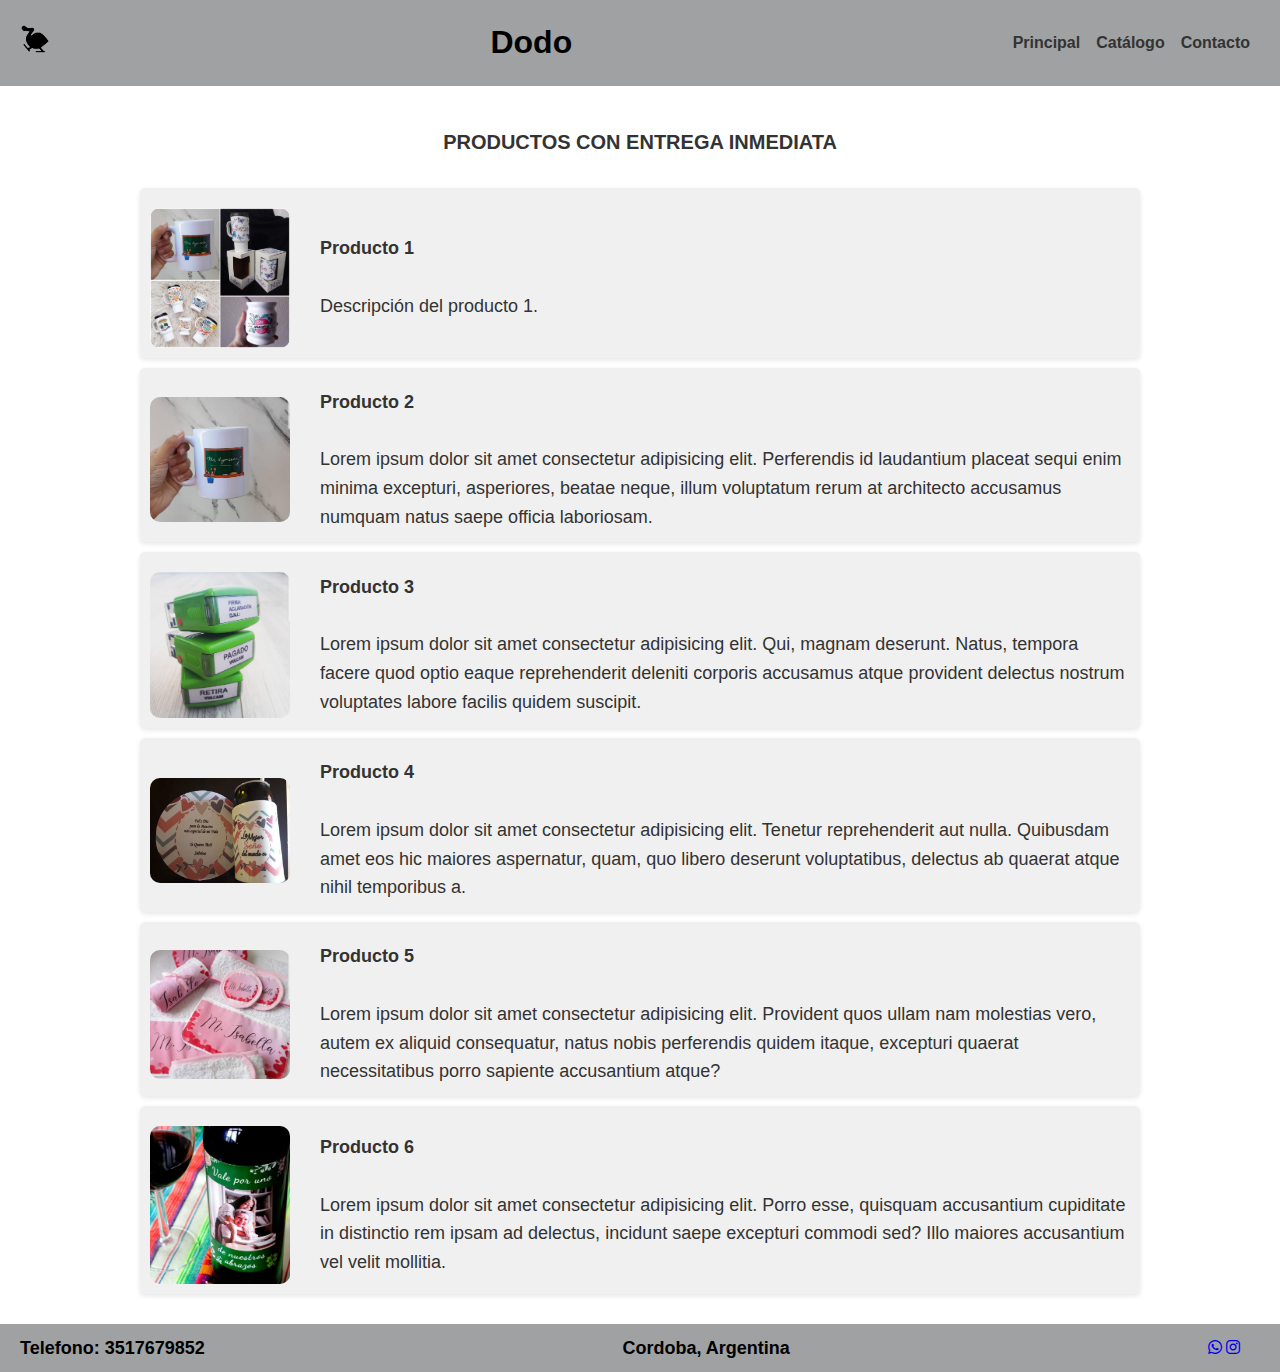
==== catalogo.html @ 6cbe2055 "reestructurado de carpetas y menu burger" ====
<!DOCTYPE html>
<html lang="es">
	<head>
		<meta charset="UTF-8" />
		<meta name="viewport" content="width=device-width, initial-scale=1.0" />
		<title>TP2 | IES</title>
		<link rel="stylesheet" href="./recursos/css/catalogo.css" />
		<!-- ruta del CSS index -->
		<link rel="stylesheet" href="./recursos/css/index.css" />
		<!-- ruta del Js -->
		<script src="./recursos/js/index.js" defer></script>
		<!-- Importa la biblioteca Font Awesome -->
		<link
			rel="stylesheet"
			href="https://cdnjs.cloudflare.com/ajax/libs/font-awesome/6.5.0/css/all.min.css"
		/>
	</head>
	<body>
		<header>
			<a href="./index.html">
				<img
					src="./form_catalogo/imagenes_catalogo/Logo.png"
					width="30"
					height="30"
					alt="Logo de Dodo"
				/>
			</a>

			<h1>Dodo</h1>
			<!-- Botón de menú hamburguesa -->
			<button id="menu-button" aria-label="Abrir menú" class="menu-button">
				<span class="menu-icon"></span>
				<span class="menu-icon"></span>
				<span class="menu-icon"></span>
			</button>

			<!-- Menú de navegación -->
			<nav id="nav-menu">
				<ul class="menu-list">
					<li class="menu"><a href="./index.html">Principal</a></li>
					<li class="menu">
						<a href="./catalogo.html">Catálogo</a>
					</li>
					<li class="menu">
						<a href="./contacto.html">Contacto</a>
					</li>
				</ul>
			</nav>
		</header>

		<main>
			<section>
				<h2>PRODUCTOS CON ENTREGA INMEDIATA</h2>

				<article>
					<img
						src="./form_catalogo/imagenes_catalogo/trabajo1.jpg"
						width="140"
						height="140"
						alt="Trabajo 1"
					/>
					<div class="productos">
						<p class="p_producto">Producto 1</p>
						<br />
						<p>Descripción del producto 1.</p>
					</div>
				</article>

				<article>
					<img
						src="./form_catalogo/imagenes_catalogo/trabajo2.jpg"
						width="140"
						height="140"
						alt="Trabajo 2"
					/>
					<div class="productos">
						<p class="p_producto">Producto 2</p>
						<br />
						<p>
							Lorem ipsum dolor sit amet consectetur adipisicing elit.
							Perferendis id laudantium placeat sequi enim minima excepturi,
							asperiores, beatae neque, illum voluptatum rerum at architecto
							accusamus numquam natus saepe officia laboriosam.
						</p>
					</div>
				</article>

				<article>
					<img
						src="./form_catalogo/imagenes_catalogo/trabajo3.jpg"
						width="140"
						height="140"
						alt="Trabajo 3"
					/>
					<div class="productos">
						<p class="p_producto">Producto 3</p>
						<br />
						<p>
							Lorem ipsum dolor sit amet consectetur adipisicing elit. Qui,
							magnam deserunt. Natus, tempora facere quod optio eaque
							reprehenderit deleniti corporis accusamus atque provident delectus
							nostrum voluptates labore facilis quidem suscipit.
						</p>
					</div>
				</article>

				<article>
					<img
						src="./form_catalogo/imagenes_catalogo/trabajo4.jpg"
						width="140"
						height="140"
						alt="Trabajo 4"
					/>
					<div class="productos">
						<p class="p_producto">Producto 4</p>
						<br />
						<p>
							Lorem ipsum dolor sit amet consectetur adipisicing elit. Tenetur
							reprehenderit aut nulla. Quibusdam amet eos hic maiores
							aspernatur, quam, quo libero deserunt voluptatibus, delectus ab
							quaerat atque nihil temporibus a.
						</p>
					</div>
				</article>

				<article>
					<img
						src="./form_catalogo/imagenes_catalogo/trabajo5.jpg"
						width="140"
						height="140"
						alt="Trabajo 5"
					/>
					<div class="productos">
						<p class="p_producto">Producto 5</p>
						<br />
						<p>
							Lorem ipsum dolor sit amet consectetur adipisicing elit. Provident
							quos ullam nam molestias vero, autem ex aliquid consequatur, natus
							nobis perferendis quidem itaque, excepturi quaerat necessitatibus
							porro sapiente accusantium atque?
						</p>
					</div>
				</article>

				<article>
					<img
						src="./form_catalogo/imagenes_catalogo/trabajo6.jpg"
						width="140"
						height="140"
						alt="Trabajo 6"
					/>
					<div class="productos">
						<p class="p_producto">Producto 6</p>
						<br />
						<p>
							Lorem ipsum dolor sit amet consectetur adipisicing elit. Porro
							esse, quisquam accusantium cupiditate in distinctio rem ipsam ad
							delectus, incidunt saepe excepturi commodi sed? Illo maiores
							accusantium vel velit mollitia.
						</p>
					</div>
				</article>
			</section>
		</main>
		<footer>
			<div class="foo_telefono">
				<p>Telefono: 3517679852</p>
			</div>

			<div class="foo_ubicacion">
				<p>Cordoba, Argentina</p>
			</div>
			<div class="img_footer">
				<a
					href="https://web.whatsapp.com/"
					target="_blank"
					rel="noopener noreferrer"
					style="text-decoration: none"
				>
					<i class="fa-brands fa-whatsapp"></i>
				</a>
				<a
					href="https://www.instagram.com/"
					target="_blank"
					rel="noopener noreferrer"
					style="text-decoration: none"
				>
					<i class="fa-brands fa-instagram"></i>
				</a>
			</div>
		</footer>
	</body>
</html>
---- recursos/css/catalogo.css ----
/* Reset básico para eliminar márgenes y paddings por defecto */
* {
	margin: 0;
	padding: 0;
	box-sizing: border-box; /* Asegura que el padding y el borde se incluyan en el ancho y alto total */
}

/* Estilos generales del cuerpo */
body {
	font-family: Arial, sans-serif; /* Define la fuente */
	/* background-color: #babcbe; /* Color de fondo claro */
	color: #333; /* Color de texto oscuro */
	line-height: 1.6; /* Mejora la legibilidad del texto */
	background-color: white;
}

/* Estilo del encabezado */
header {
	position: sticky;
	top: 0; /* Se fija en la parte superior de la ventana */
	background: #9fa1a3;
	color: black; /* Texto en blanco */
	padding: 10px 20px; /* Espaciado interno */
	display: flex; /* Usar flexbox para alinear elementos */
	align-items: center; /* Centrar verticalmente */
	justify-content: space-between; /* Espacio entre los elementos */
}

/* Espaciado entre el logo y el texto */
header img {
	margin-right: 10px;
}

button {
	background: transparent; /* Fondo transparente */
	border: none; /* Sin borde */
	cursor: pointer; /* Cambia el cursor al pasar por encima */
}
/**************************************************************************************************************


/* Estilo del contenedor principal */
main {
	padding: 20px; /* Espaciado interno */
}

/* Estilo de la sección de productos */
section {
	margin-top: 20px; /* Margen superior */
}

/* Estilo de los subtítulos */
h2 {
	font-size: 20px; /* Tamaño de fuente para subtítulos */
	margin-bottom: 30px; /* Margen inferior */
	text-align: center; /* Centrar el texto horizontalmente */
}

.p_producto {
	font-weight: bold;
}

/* Estilo de los artículos de productos */
article {
	display: flex; /* Usar flexbox para alinear imagen y texto */
	align-items: center; /* Alinear la imagen y el texto al principio */
	background-color: #f0f0f0; /* Fondo */
	border-radius: 5px; /* Bordes redondeados */
	box-shadow: 0 2px 5px rgba(0, 0, 0, 0.1); /* Sombra suave */
	padding: 10px; /* Espaciado interno */
	margin: 10px auto; /* Margen superior e inferior, centrar horizontalmente */
	max-width: 1000px; /* Ajustar el ancho máximo del contenedor */
}

.productos {
	margin-top: 10px;
	font-size: 18px;
}

/* Estilo de las imágenes de productos */
article img {
	border-radius: 10px; /* Bordes redondeados para las imágenes */
	margin-right: 30px; /* Espaciado a la derecha de la imagen */
	margin-top: 10px; /* Espaciado en la parte superior */
	max-width: 180px; /* Ajustar el ancho máximo de las imágenes */
	height: auto; /* Mantener la proporción de la imagen */
}

/*******************************************************************************************************
/* Estilo del pie de página */
footer {
	display: flex; /* Usar flexbox para el layout */
	align-items: center; /* Centrar verticalmente los elementos */
	background: #9fa1a3; /* Fondo */
	color: black; /* Color negro para el texto en el footer */
	padding: 10px 20px; /* Espaciado interno */
}

/* Estilo de las imágenes de redes sociales en el pie de página */
footer img {
	margin-left: 5px; /* Espaciado alrededor de las imágenes */
}

/* Estilo para centrar el texto en el pie de página */
.foo_ubicacion {
	text-align: center; /* Centrar el texto */
	flex: 1; /* Permitir que ocupe el espacio disponible */
	margin: 0; /* Eliminar márgenes para evitar desalineaciones */
	font-size: 18px; /* Ajusta el tamaño de la fuente según lo necesites */
	font-weight: bold; /* Hace el texto en negrita */
}

.foo_telefono {
	font-size: 18px; /* Ajusta el tamaño de la fuente según lo necesites */
	font-weight: bold; /* Hace el texto en negrita */
}

/* Espacio para las imágenes en el pie de página */
.img_footer {
	margin-right: 20px;
	background: #9fa1a3; /* Fondo */
}
---- recursos/css/index.css ----
/* Reset básico para eliminar márgenes y paddings por defecto */
* {
	margin: 0;
	padding: 0;
	box-sizing: border-box; /* Asegura que el padding y el borde se incluyan en el ancho y alto total */
}

/* Estilos generales del cuerpo */
body {
	font-family: Arial, sans-serif; /* Define la fuente */
	/* background-color: #babcbe; /* Color de fondo claro */
	color: #333; /* Color de texto oscuro */
	line-height: 1.6; /* Mejora la legibilidad del texto */
	background-color: white;
}

/* Estilo del encabezado */
header {
	position: sticky;
	top: 0; /* Se fija en la parte superior de la ventana */
	background: #9fa1a3;
	color: black; /* Texto en blanco */
	padding: 10px 20px; /* Espaciado interno */
	display: flex; /* Usar flexbox para alinear elementos */
	align-items: center; /* Centrar verticalmente */
	justify-content: space-between; /* Espacio entre los elementos */
}

/* Espaciado entre el logo y el texto */
header img {
	margin-right: 10px;
}

button {
	background: transparent; /* Fondo transparente */
	border: none; /* Sin borde */
	cursor: pointer; /* Cambia el cursor al pasar por encima */
}

.menu-button {
	background: transparent; /* Fondo transparente */
	border: none; /* Sin borde */
	cursor: pointer; /* Cambia el cursor al pasar por encima */
}

/* MENU*/

.menu {
	text-align: right;
}

/* Ocultar el menú por defecto en dispositivos móviles */
#nav-menu {
	display: none;
}

/* Estilos del botón hamburguesa */
.menu-button {
	background: transparent;
	border: none;
	cursor: pointer;
	display: flex;
	flex-direction: column;
	gap: 4px;
	position: relative;
	width: 30px;
	height: 30px;
}

/* Líneas del icono hamburguesa */
.menu-icon {
	width: 25px;
	height: 3px;
	background-color: #333;
	border-radius: 3px;
	transition: all 0.3s ease; /* Transición para suavizar la animación */
}

/* Transformaciones para convertir el menú en una "X" */
.menu-button.active .menu-icon:nth-child(1) {
	transform: rotate(45deg) translate(5px, 5px);
}

.menu-button.active .menu-icon:nth-child(2) {
	opacity: 0; /* Ocultar la línea del medio */
}

.menu-button.active .menu-icon:nth-child(3) {
	transform: rotate(-45deg) translate(5px, -5px);
}

/* Estilos para mostrar el menú en pantallas grandes */
@media (min-width: 768px) {
	#nav-menu {
		display: flex;
	}
	.menu-button {
		display: none;
	}

	.menu-list {
		display: flex;
		gap: 1rem;
	}
}

/* Mostrar el menú cuando esté activo */
#nav-menu.show {
	display: block;
	position: absolute;
	top: 60px;
	right: 0;
	background-color: #fff;
	width: 200px;
	box-shadow: 0 4px 6px rgba(0, 0, 0, 0.1);
	border-radius: 8px;
}

#nav-menu ul {
	list-style: none;
	padding: 10px;
}

#nav-menu li {
	margin: 10px 0;
}

#nav-menu a {
	color: #333;
	text-decoration: none;
	font-weight: bold;
}

/***********************************************************************************************************/
.img_principal {
	width: 100%; /* Hace que la imagen ocupe todo el ancho del contenedor */
	max-height: 500px; /* Ajusta la altura máxima que deseas */
	height: auto; /* Mantiene la relación de aspecto de la imagen */
	display: block; /* Evita espacios en blanco debajo de la imagen */
	object-fit: cover; /* Asegura que la imagen cubra el área sin distorsionarse */
}

.h2 {
	text-align: center;
	margin-top: 30px;
	font-size: 26px; /* Ajusta el tamaño de la fuente según lo necesites */
	font-weight: bold; /* Hace el texto en negrita */
}
.sobre_nosotros {
	background-color: #f0f0f0;
	text-align: center;
	border-radius: 30px; /* Ajusta el valor según lo que necesites */
	padding: 10px; /* Opcional: agrega un poco de espacio interno */
	margin: 0 50px; /* Márgenes de xx px en los lados  */
	max-width: 1800px; /* Establece un ancho máximo para el elemento */
}

.sobre_nosotros p {
	font-size: 22px;
}

.trabajos {
	background-color: #f0f0f0;
	border-radius: 30px; /* Ajusta el valor según lo que necesites */
	padding: 10px; /* Opcional: agrega un poco de espacio interno */
	margin: 10px 50px; /* Márgenes de xx px en los lados  */
	max-width: 1800px; /* Establece un ancho máximo para el elemento */
	text-align: center; /* Centra el contenido */
}

.trabajos img {
	margin-left: 30px; /* Ajusta el valor según lo que necesites para la separación */
	margin-right: 30px;
	margin-top: 20px;
	display: inline-block;
}

.mapa {
	width: 100%; /* Asegura que el div ocupe todo el ancho */
	overflow: hidden; /* Evita el desbordamiento si es necesario */
}

.mapa iframe {
	width: 100%; /* El iframe ocupa todo el ancho del contenedor */
	height: 475px; /* Ajusta la altura según lo que necesites */
	border: 0; /* Sin borde */
}

.open {
	background-color: #f0f0f0;
	border-radius: 20px;
	padding: 16px;
	margin: 0 auto;
	max-width: 100%;
	width: 90%;
	box-shadow: 0 4px 20px rgba(0, 0, 0, 0.1);
	overflow-y: auto;
	max-height: 90vh;
	position: fixed;
	top: 10%;
	left: 50%;
	transform: translateX(-50%);
	z-index: 1000;
}

/***********************************************************************************************************

/* Estilo del pie de página */
footer {
	display: flex; /* Usar flexbox para el layout */
	align-items: center; /* Centrar verticalmente los elementos */
	background: #9fa1a3; /* Fondo */
	color: black; /* Color negro para el texto en el footer */
	padding: 10px 20px; /* Espaciado interno */
}

/* Estilo de las imágenes de redes sociales en el pie de página */
footer img {
	margin-left: 5px; /* Espaciado alrededor de las imágenes */
}

/* Estilo para centrar el texto en el pie de página */
.foo_ubicacion {
	text-align: center; /* Centrar el texto */
	flex: 1; /* Permitir que ocupe el espacio disponible */
	margin: 0; /* Eliminar márgenes para evitar desalineaciones */
	font-size: 18px; /* Ajusta el tamaño de la fuente según lo necesites */
	font-weight: bold; /* Hace el texto en negrita */
}

.foo_telefono {
	font-size: 18px; /* Ajusta el tamaño de la fuente según lo necesites */
	font-weight: bold; /* Hace el texto en negrita */
}

/* Espacio para las imágenes en el pie de página */
.img_footer {
	margin-right: 20px;
	background: #9fa1a3; /* Fondo */
}
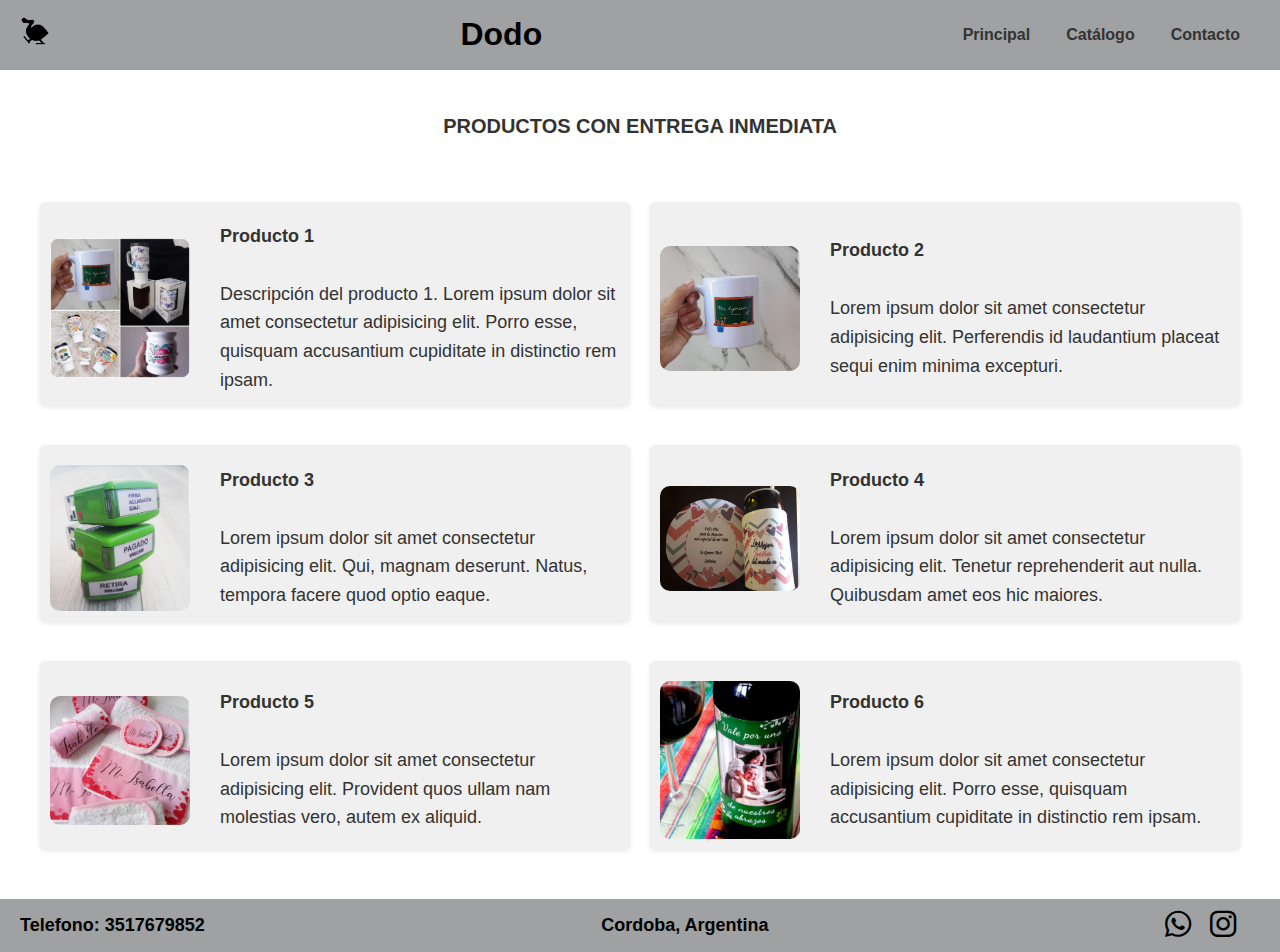
==== commit 968ecf1e: "reorganizacion en css y mapeo de catalogo" ====
--- a/catalogo.html
+++ b/catalogo.html
@@ -4,11 +4,13 @@
 		<meta charset="UTF-8" />
 		<meta name="viewport" content="width=device-width, initial-scale=1.0" />
 		<title>TP2 | IES</title>
+		<!-- ruta del CSS -->
+		<link rel="stylesheet" href="./recursos/css/base.css" />
 		<link rel="stylesheet" href="./recursos/css/catalogo.css" />
 		<!-- ruta del CSS index -->
 		<link rel="stylesheet" href="./recursos/css/index.css" />
-		<!-- ruta del Js -->
-		<script src="./recursos/js/index.js" defer></script>
+		<!-- ruta del Js catalogo -->
+		<script src="./recursos/js/catalogo.js" defer></script>
 		<!-- Importa la biblioteca Font Awesome -->
 		<link
 			rel="stylesheet"
@@ -19,7 +21,7 @@
 		<header>
 			<a href="./index.html">
 				<img
-					src="./form_catalogo/imagenes_catalogo/Logo.png"
+					src="./recursos/imagenes/Logo.png"
 					width="30"
 					height="30"
 					alt="Logo de Dodo"
@@ -51,115 +53,7 @@
 		<main>
 			<section>
 				<h2>PRODUCTOS CON ENTREGA INMEDIATA</h2>
-
-				<article>
-					<img
-						src="./form_catalogo/imagenes_catalogo/trabajo1.jpg"
-						width="140"
-						height="140"
-						alt="Trabajo 1"
-					/>
-					<div class="productos">
-						<p class="p_producto">Producto 1</p>
-						<br />
-						<p>Descripción del producto 1.</p>
-					</div>
-				</article>
-
-				<article>
-					<img
-						src="./form_catalogo/imagenes_catalogo/trabajo2.jpg"
-						width="140"
-						height="140"
-						alt="Trabajo 2"
-					/>
-					<div class="productos">
-						<p class="p_producto">Producto 2</p>
-						<br />
-						<p>
-							Lorem ipsum dolor sit amet consectetur adipisicing elit.
-							Perferendis id laudantium placeat sequi enim minima excepturi,
-							asperiores, beatae neque, illum voluptatum rerum at architecto
-							accusamus numquam natus saepe officia laboriosam.
-						</p>
-					</div>
-				</article>
-
-				<article>
-					<img
-						src="./form_catalogo/imagenes_catalogo/trabajo3.jpg"
-						width="140"
-						height="140"
-						alt="Trabajo 3"
-					/>
-					<div class="productos">
-						<p class="p_producto">Producto 3</p>
-						<br />
-						<p>
-							Lorem ipsum dolor sit amet consectetur adipisicing elit. Qui,
-							magnam deserunt. Natus, tempora facere quod optio eaque
-							reprehenderit deleniti corporis accusamus atque provident delectus
-							nostrum voluptates labore facilis quidem suscipit.
-						</p>
-					</div>
-				</article>
-
-				<article>
-					<img
-						src="./form_catalogo/imagenes_catalogo/trabajo4.jpg"
-						width="140"
-						height="140"
-						alt="Trabajo 4"
-					/>
-					<div class="productos">
-						<p class="p_producto">Producto 4</p>
-						<br />
-						<p>
-							Lorem ipsum dolor sit amet consectetur adipisicing elit. Tenetur
-							reprehenderit aut nulla. Quibusdam amet eos hic maiores
-							aspernatur, quam, quo libero deserunt voluptatibus, delectus ab
-							quaerat atque nihil temporibus a.
-						</p>
-					</div>
-				</article>
-
-				<article>
-					<img
-						src="./form_catalogo/imagenes_catalogo/trabajo5.jpg"
-						width="140"
-						height="140"
-						alt="Trabajo 5"
-					/>
-					<div class="productos">
-						<p class="p_producto">Producto 5</p>
-						<br />
-						<p>
-							Lorem ipsum dolor sit amet consectetur adipisicing elit. Provident
-							quos ullam nam molestias vero, autem ex aliquid consequatur, natus
-							nobis perferendis quidem itaque, excepturi quaerat necessitatibus
-							porro sapiente accusantium atque?
-						</p>
-					</div>
-				</article>
-
-				<article>
-					<img
-						src="./form_catalogo/imagenes_catalogo/trabajo6.jpg"
-						width="140"
-						height="140"
-						alt="Trabajo 6"
-					/>
-					<div class="productos">
-						<p class="p_producto">Producto 6</p>
-						<br />
-						<p>
-							Lorem ipsum dolor sit amet consectetur adipisicing elit. Porro
-							esse, quisquam accusantium cupiditate in distinctio rem ipsam ad
-							delectus, incidunt saepe excepturi commodi sed? Illo maiores
-							accusantium vel velit mollitia.
-						</p>
-					</div>
-				</article>
+				<div id="productos-container"></div>
 			</section>
 		</main>
 		<footer>
@@ -177,7 +71,7 @@
 					rel="noopener noreferrer"
 					style="text-decoration: none"
 				>
-					<i class="fa-brands fa-whatsapp"></i>
+					<i class="fa-brands fa-whatsapp icon"></i>
 				</a>
 				<a
 					href="https://www.instagram.com/"
@@ -185,7 +79,7 @@
 					rel="noopener noreferrer"
 					style="text-decoration: none"
 				>
-					<i class="fa-brands fa-instagram"></i>
+					<i class="fa-brands fa-instagram icon"></i>
 				</a>
 			</div>
 		</footer>
--- a/recursos/css/base.css
+++ b/recursos/css/base.css
@@ -0,0 +1,198 @@
+* {
+	box-sizing: border-box;
+	/* Por defecto, los navegadores usan box-sizing: content-box, lo que significa que el ancho y alto de un elemento no incluyen el padding y el borde. 
+  Esto puede complicar el diseño porque el tamaño real del elemento termina siendo mayor al especificado. */
+	margin: 0;
+	/* Muchos elementos HTML (como body, h1, p, etc.) tienen márgenes predeterminados. Esto puede afectar el diseño si no los eliminas al inicio. */
+}
+
+/* Estilos generales del cuerpo */
+body {
+	font-family: Arial, sans-serif; /* Define la fuente */
+	/* background-color: #babcbe; /* Color de fondo claro */
+	color: #333; /* Color de texto oscuro */
+	line-height: 1.6; /* Mejora la legibilidad del texto */
+	background-color: white;
+}
+
+/* HEADER------------------------------------------------------------------ */
+
+/* Estilo del encabezado */
+header {
+	position: sticky;
+	top: 0; /* Se fija en la parte superior de la ventana */
+	background: #9fa1a3;
+	color: black; /* Texto en blanco */
+	padding: 10px 20px; /* Espaciado interno */
+	display: flex; /* Usar flexbox para alinear elementos */
+	align-items: center; /* Centrar verticalmente */
+	justify-content: space-between; /* Espacio entre los elementos */
+	height: 70px; /* Altura del encabezado */
+}
+
+/* Espaciado entre el logo y el texto */
+header img {
+	margin-right: 10px;
+}
+
+.menu-button {
+	background: transparent; /* Fondo transparente */
+	border: none; /* Sin borde */
+	cursor: pointer; /* Cambia el cursor al pasar por encima */
+}
+
+/* MENU*/
+
+.menu {
+	text-align: left;
+	padding-bottom: 10px;
+	border-bottom: 0.5px solid #333;
+}
+
+.menu:hover {
+	font-size: 20px;
+	font-weight: bold;
+}
+
+/* Ocultar el menú por defecto en dispositivos móviles */
+#nav-menu {
+	display: none;
+}
+
+/* Estilos del botón hamburguesa */
+.menu-button {
+	background: transparent;
+	border: none;
+	cursor: pointer;
+	display: flex;
+	flex-direction: column;
+	gap: 4px;
+	position: relative;
+	width: 30px;
+	height: 30px;
+}
+
+/* Líneas del icono hamburguesa */
+.menu-icon {
+	width: 25px;
+	height: 3px;
+	background-color: #333;
+	border-radius: 3px;
+	transition: all 0.3s ease; /* Transición para suavizar la animación */
+}
+
+/* Transformaciones para convertir el menú en una "X" */
+.menu-button.active .menu-icon:nth-child(1) {
+	transform: rotate(45deg) translate(5px, 5px);
+}
+
+.menu-button.active .menu-icon:nth-child(2) {
+	opacity: 0; /* Ocultar la línea del medio */
+}
+
+.menu-button.active .menu-icon:nth-child(3) {
+	transform: rotate(-45deg) translate(5px, -5px);
+}
+
+/* Estilos para mostrar el menú en pantallas grandes */
+@media (min-width: 768px) {
+	#nav-menu {
+		display: flex;
+	}
+	.menu-button {
+		display: none;
+	}
+
+	.menu-list {
+		display: flex;
+		gap: 1rem;
+	}
+	.menu {
+		border-bottom: none;
+		padding-bottom: 0;
+	}
+	.menu:hover {
+		border-bottom: 2px solid #333;
+		font-size: 16px;
+	}
+}
+
+/* Mostrar el menú cuando esté activo */
+#nav-menu.show {
+	display: block;
+	position: absolute;
+	top: 60px;
+	right: 0;
+	background-color: #fff;
+	width: 200px;
+	box-shadow: 0 4px 6px rgba(0, 0, 0, 0.1);
+	border-radius: 8px;
+}
+
+#nav-menu ul {
+	list-style: none;
+	padding: 10px;
+}
+
+#nav-menu li {
+	margin: 10px;
+}
+
+#nav-menu a {
+	color: #333;
+	text-decoration: none;
+	font-weight: bold;
+}
+
+/* FOOTER------------------------------------------------------------------  */
+
+/* Estilo del pie de página */
+footer {
+	display: flex; /* Usar flexbox para el layout */
+	align-items: center; /* Centrar verticalmente los elementos */
+	background: #9fa1a3; /* Fondo */
+	color: black; /* Color negro para el texto en el footer */
+	padding: 10px 20px; /* Espaciado interno */
+}
+
+/* Estilo de las imágenes de redes sociales en el pie de página */
+footer img {
+	margin-left: 5px; /* Espaciado alrededor de las imágenes */
+}
+
+/* Estilo para centrar el texto en el pie de página */
+.foo_ubicacion {
+	text-align: center; /* Centrar el texto */
+	flex: 1; /* Permitir que ocupe el espacio disponible */
+	margin: 0; /* Eliminar márgenes para evitar desalineaciones */
+	font-size: 18px; /* Ajusta el tamaño de la fuente según lo necesites */
+	font-weight: bold; /* Hace el texto en negrita */
+}
+
+.foo_telefono {
+	font-size: 18px; /* Ajusta el tamaño de la fuente según lo necesites */
+	font-weight: bold; /* Hace el texto en negrita */
+}
+
+/* Espacio para las imágenes en el pie de página */
+.img_footer {
+	margin-right: 20px;
+	background: #9fa1a3; /* Fondo */
+}
+
+/* Estilo para los iconos */
+.icon {
+	font-size: 30px; /* Tamaño de 30px */
+	color: #000; /* Color negro */
+	font-weight: bold; /* Grosor bold */
+	width: 30px; /* Ancho */
+	height: 30px; /* Alto */
+}
+
+/* Estilo para centrar los íconos y añadir espaciado */
+.img_footer {
+	display: flex;
+	gap: 15px; /* Espaciado entre íconos */
+	justify-content: center;
+	align-items: center;
+}
--- a/recursos/css/catalogo.css
+++ b/recursos/css/catalogo.css
@@ -1,44 +1,3 @@
-/* Reset básico para eliminar márgenes y paddings por defecto */
-* {
-	margin: 0;
-	padding: 0;
-	box-sizing: border-box; /* Asegura que el padding y el borde se incluyan en el ancho y alto total */
-}
-
-/* Estilos generales del cuerpo */
-body {
-	font-family: Arial, sans-serif; /* Define la fuente */
-	/* background-color: #babcbe; /* Color de fondo claro */
-	color: #333; /* Color de texto oscuro */
-	line-height: 1.6; /* Mejora la legibilidad del texto */
-	background-color: white;
-}
-
-/* Estilo del encabezado */
-header {
-	position: sticky;
-	top: 0; /* Se fija en la parte superior de la ventana */
-	background: #9fa1a3;
-	color: black; /* Texto en blanco */
-	padding: 10px 20px; /* Espaciado interno */
-	display: flex; /* Usar flexbox para alinear elementos */
-	align-items: center; /* Centrar verticalmente */
-	justify-content: space-between; /* Espacio entre los elementos */
-}
-
-/* Espaciado entre el logo y el texto */
-header img {
-	margin-right: 10px;
-}
-
-button {
-	background: transparent; /* Fondo transparente */
-	border: none; /* Sin borde */
-	cursor: pointer; /* Cambia el cursor al pasar por encima */
-}
-/**************************************************************************************************************
-
-
 /* Estilo del contenedor principal */
 main {
 	padding: 20px; /* Espaciado interno */
@@ -60,16 +19,62 @@
 	font-weight: bold;
 }
 
-/* Estilo de los artículos de productos */
+/* Estilo base (para pantallas grandes) */
 article {
-	display: flex; /* Usar flexbox para alinear imagen y texto */
-	align-items: center; /* Alinear la imagen y el texto al principio */
-	background-color: #f0f0f0; /* Fondo */
-	border-radius: 5px; /* Bordes redondeados */
-	box-shadow: 0 2px 5px rgba(0, 0, 0, 0.1); /* Sombra suave */
-	padding: 10px; /* Espaciado interno */
-	margin: 10px auto; /* Margen superior e inferior, centrar horizontalmente */
-	max-width: 1000px; /* Ajustar el ancho máximo del contenedor */
+	display: flex;
+	align-items: center;
+	background-color: #f0f0f0;
+	border-radius: 5px;
+	box-shadow: 0 2px 5px rgba(0, 0, 0, 0.1);
+	padding: 10px;
+	margin: 10px auto;
+	max-width: 1000px;
+	width: 100%;
+}
+
+/* Estilo para pantallas pequeñas (móviles) */
+@media (max-width: 600px) {
+	article {
+		flex-direction: column; /* Cambiar a columna para apilar la imagen y el texto */
+		padding: 15px; /* Aumentar padding para mejor espaciado */
+		margin: 15px 10px; /* Ajustar margen */
+	}
+
+	article img {
+		width: 100%; /* Imagen ocupa todo el ancho disponible */
+		height: auto; /* Mantener la proporción */
+		border-radius: 5px; /* Bordes redondeados */
+		margin-bottom: 10px; /* Espacio entre la imagen y el texto */
+	}
+
+	.productos {
+		text-align: center; /* Centrar texto para mejor visualización */
+	}
+}
+
+#productos-container {
+	display: grid;
+	grid-template-columns: repeat(auto-fit, minmax(500px, 1fr));
+	gap: 20px;
+	padding: 20px;
+}
+
+@media (max-width: 600px) {
+	#productos-container {
+		grid-template-columns: repeat(auto-fit, minmax(200px, 1fr));
+	}
+}
+
+/* article {
+	border: 1px solid #ccc;
+	border-radius: 10px;
+	padding: 10px;
+	text-align: center;
+	background-color: #f0f0f0;
+} */
+
+.productos img {
+	border-radius: 10px;
 }
 
 .productos {
@@ -85,38 +90,3 @@
 	max-width: 180px; /* Ajustar el ancho máximo de las imágenes */
 	height: auto; /* Mantener la proporción de la imagen */
 }
-
-/*******************************************************************************************************
-/* Estilo del pie de página */
-footer {
-	display: flex; /* Usar flexbox para el layout */
-	align-items: center; /* Centrar verticalmente los elementos */
-	background: #9fa1a3; /* Fondo */
-	color: black; /* Color negro para el texto en el footer */
-	padding: 10px 20px; /* Espaciado interno */
-}
-
-/* Estilo de las imágenes de redes sociales en el pie de página */
-footer img {
-	margin-left: 5px; /* Espaciado alrededor de las imágenes */
-}
-
-/* Estilo para centrar el texto en el pie de página */
-.foo_ubicacion {
-	text-align: center; /* Centrar el texto */
-	flex: 1; /* Permitir que ocupe el espacio disponible */
-	margin: 0; /* Eliminar márgenes para evitar desalineaciones */
-	font-size: 18px; /* Ajusta el tamaño de la fuente según lo necesites */
-	font-weight: bold; /* Hace el texto en negrita */
-}
-
-.foo_telefono {
-	font-size: 18px; /* Ajusta el tamaño de la fuente según lo necesites */
-	font-weight: bold; /* Hace el texto en negrita */
-}
-
-/* Espacio para las imágenes en el pie de página */
-.img_footer {
-	margin-right: 20px;
-	background: #9fa1a3; /* Fondo */
-}
--- a/recursos/css/index.css
+++ b/recursos/css/index.css
@@ -1,137 +1,3 @@
-/* Reset básico para eliminar márgenes y paddings por defecto */
-* {
-	margin: 0;
-	padding: 0;
-	box-sizing: border-box; /* Asegura que el padding y el borde se incluyan en el ancho y alto total */
-}
-
-/* Estilos generales del cuerpo */
-body {
-	font-family: Arial, sans-serif; /* Define la fuente */
-	/* background-color: #babcbe; /* Color de fondo claro */
-	color: #333; /* Color de texto oscuro */
-	line-height: 1.6; /* Mejora la legibilidad del texto */
-	background-color: white;
-}
-
-/* Estilo del encabezado */
-header {
-	position: sticky;
-	top: 0; /* Se fija en la parte superior de la ventana */
-	background: #9fa1a3;
-	color: black; /* Texto en blanco */
-	padding: 10px 20px; /* Espaciado interno */
-	display: flex; /* Usar flexbox para alinear elementos */
-	align-items: center; /* Centrar verticalmente */
-	justify-content: space-between; /* Espacio entre los elementos */
-}
-
-/* Espaciado entre el logo y el texto */
-header img {
-	margin-right: 10px;
-}
-
-button {
-	background: transparent; /* Fondo transparente */
-	border: none; /* Sin borde */
-	cursor: pointer; /* Cambia el cursor al pasar por encima */
-}
-
-.menu-button {
-	background: transparent; /* Fondo transparente */
-	border: none; /* Sin borde */
-	cursor: pointer; /* Cambia el cursor al pasar por encima */
-}
-
-/* MENU*/
-
-.menu {
-	text-align: right;
-}
-
-/* Ocultar el menú por defecto en dispositivos móviles */
-#nav-menu {
-	display: none;
-}
-
-/* Estilos del botón hamburguesa */
-.menu-button {
-	background: transparent;
-	border: none;
-	cursor: pointer;
-	display: flex;
-	flex-direction: column;
-	gap: 4px;
-	position: relative;
-	width: 30px;
-	height: 30px;
-}
-
-/* Líneas del icono hamburguesa */
-.menu-icon {
-	width: 25px;
-	height: 3px;
-	background-color: #333;
-	border-radius: 3px;
-	transition: all 0.3s ease; /* Transición para suavizar la animación */
-}
-
-/* Transformaciones para convertir el menú en una "X" */
-.menu-button.active .menu-icon:nth-child(1) {
-	transform: rotate(45deg) translate(5px, 5px);
-}
-
-.menu-button.active .menu-icon:nth-child(2) {
-	opacity: 0; /* Ocultar la línea del medio */
-}
-
-.menu-button.active .menu-icon:nth-child(3) {
-	transform: rotate(-45deg) translate(5px, -5px);
-}
-
-/* Estilos para mostrar el menú en pantallas grandes */
-@media (min-width: 768px) {
-	#nav-menu {
-		display: flex;
-	}
-	.menu-button {
-		display: none;
-	}
-
-	.menu-list {
-		display: flex;
-		gap: 1rem;
-	}
-}
-
-/* Mostrar el menú cuando esté activo */
-#nav-menu.show {
-	display: block;
-	position: absolute;
-	top: 60px;
-	right: 0;
-	background-color: #fff;
-	width: 200px;
-	box-shadow: 0 4px 6px rgba(0, 0, 0, 0.1);
-	border-radius: 8px;
-}
-
-#nav-menu ul {
-	list-style: none;
-	padding: 10px;
-}
-
-#nav-menu li {
-	margin: 10px 0;
-}
-
-#nav-menu a {
-	color: #333;
-	text-decoration: none;
-	font-weight: bold;
-}
-
-/***********************************************************************************************************/
 .img_principal {
 	width: 100%; /* Hace que la imagen ocupe todo el ancho del contenedor */
 	max-height: 500px; /* Ajusta la altura máxima que deseas */
@@ -202,39 +68,3 @@
 	transform: translateX(-50%);
 	z-index: 1000;
 }
-
-/***********************************************************************************************************
-
-/* Estilo del pie de página */
-footer {
-	display: flex; /* Usar flexbox para el layout */
-	align-items: center; /* Centrar verticalmente los elementos */
-	background: #9fa1a3; /* Fondo */
-	color: black; /* Color negro para el texto en el footer */
-	padding: 10px 20px; /* Espaciado interno */
-}
-
-/* Estilo de las imágenes de redes sociales en el pie de página */
-footer img {
-	margin-left: 5px; /* Espaciado alrededor de las imágenes */
-}
-
-/* Estilo para centrar el texto en el pie de página */
-.foo_ubicacion {
-	text-align: center; /* Centrar el texto */
-	flex: 1; /* Permitir que ocupe el espacio disponible */
-	margin: 0; /* Eliminar márgenes para evitar desalineaciones */
-	font-size: 18px; /* Ajusta el tamaño de la fuente según lo necesites */
-	font-weight: bold; /* Hace el texto en negrita */
-}
-
-.foo_telefono {
-	font-size: 18px; /* Ajusta el tamaño de la fuente según lo necesites */
-	font-weight: bold; /* Hace el texto en negrita */
-}
-
-/* Espacio para las imágenes en el pie de página */
-.img_footer {
-	margin-right: 20px;
-	background: #9fa1a3; /* Fondo */
-}
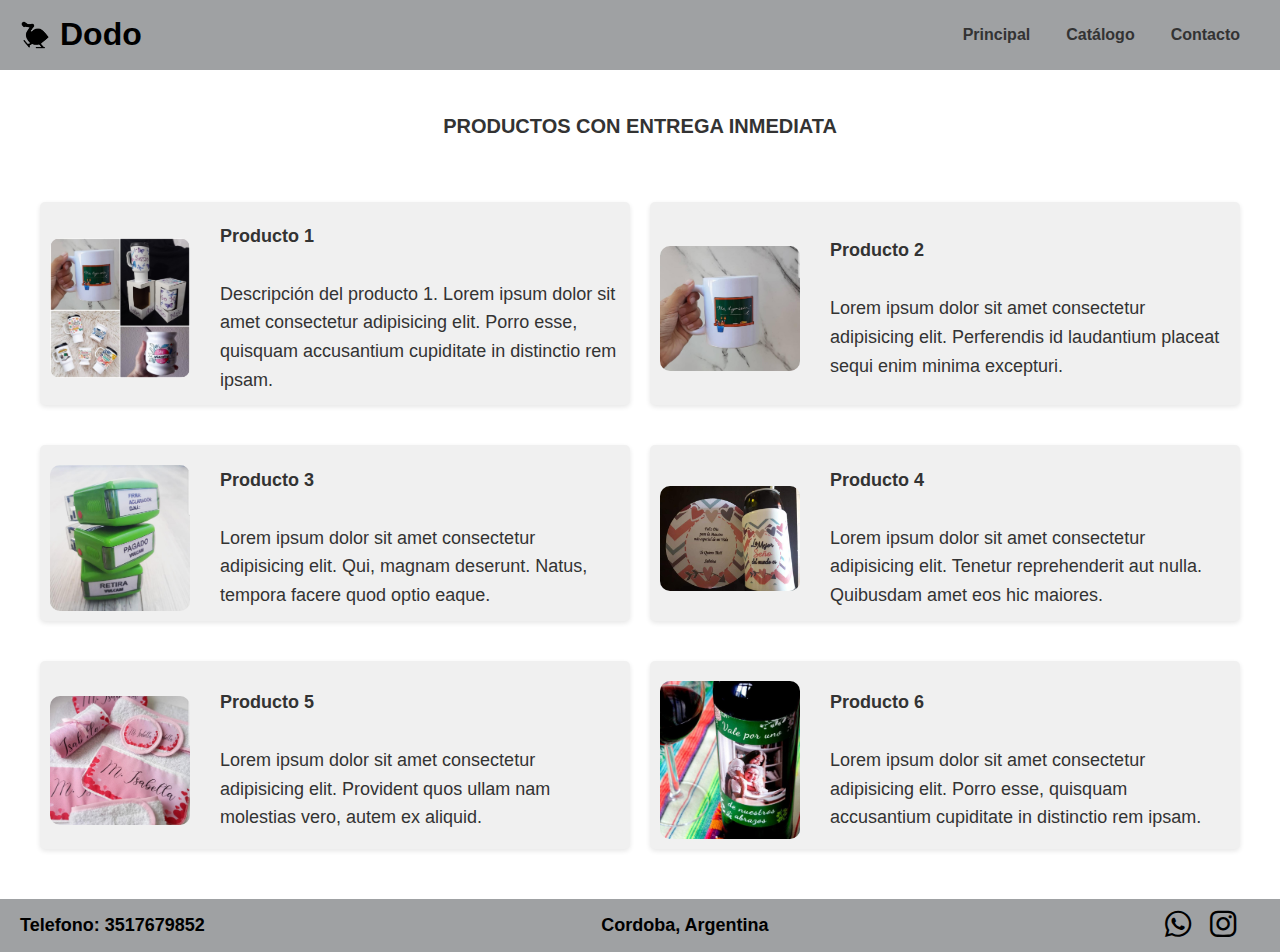
==== commit a57bf81e: "mejora logo header" ====
--- a/catalogo.html
+++ b/catalogo.html
@@ -19,16 +19,16 @@
 	</head>
 	<body>
 		<header>
-			<a href="./index.html">
+			<a href="./index.html" class="header-link">
 				<img
 					src="./recursos/imagenes/Logo.png"
 					width="30"
 					height="30"
 					alt="Logo de Dodo"
 				/>
+				<h1>Dodo</h1>
 			</a>
 
-			<h1>Dodo</h1>
 			<!-- Botón de menú hamburguesa -->
 			<button id="menu-button" aria-label="Abrir menú" class="menu-button">
 				<span class="menu-icon"></span>
@@ -51,7 +51,7 @@
 		</header>
 
 		<main>
-			<section>
+			<section style="min-height: calc(100vh - 11.5rem)">
 				<h2>PRODUCTOS CON ENTREGA INMEDIATA</h2>
 				<div id="productos-container"></div>
 			</section>
--- a/recursos/css/base.css
+++ b/recursos/css/base.css
@@ -29,6 +29,12 @@
 	justify-content: space-between; /* Espacio entre los elementos */
 	height: 70px; /* Altura del encabezado */
 }
+.header-link {
+	display: flex;
+	align-items: center;
+	text-decoration: none;
+	color: black;
+}
 
 /* Espaciado entre el logo y el texto */
 header img {
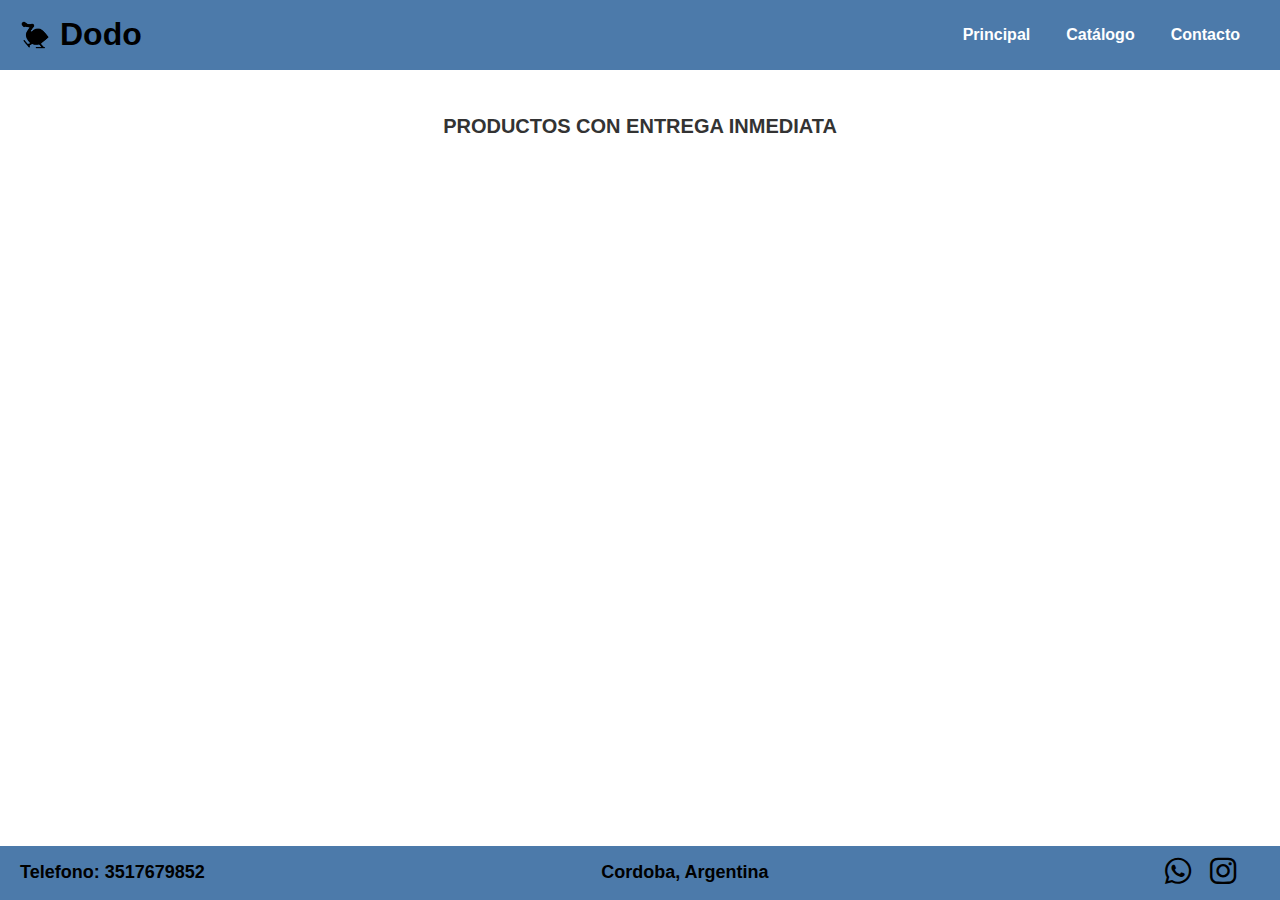
==== commit 96f35ca2: "prueba" ====
--- a/catalogo.html
+++ b/catalogo.html
@@ -10,7 +10,7 @@
 		<!-- ruta del CSS index -->
 		<link rel="stylesheet" href="./recursos/css/index.css" />
 		<!-- ruta del Js catalogo -->
-		<script src="./recursos/js/catalogo.js" defer></script>
+		<script src="./recursos/js/index.js" type="module" defer></script>
 		<!-- Importa la biblioteca Font Awesome -->
 		<link
 			rel="stylesheet"
--- a/recursos/css/base.css
+++ b/recursos/css/base.css
@@ -21,7 +21,7 @@
 header {
 	position: sticky;
 	top: 0; /* Se fija en la parte superior de la ventana */
-	background: #9fa1a3;
+	background: #004286b3;
 	color: black; /* Texto en blanco */
 	padding: 10px 20px; /* Espaciado interno */
 	display: flex; /* Usar flexbox para alinear elementos */
@@ -82,7 +82,7 @@
 .menu-icon {
 	width: 25px;
 	height: 3px;
-	background-color: #333;
+	background-color: white;
 	border-radius: 3px;
 	transition: all 0.3s ease; /* Transición para suavizar la animación */
 }
@@ -129,7 +129,8 @@
 	position: absolute;
 	top: 60px;
 	right: 0;
-	background-color: #fff;
+	/* background-color: #004286; */
+	background-color: #004286b3;
 	width: 200px;
 	box-shadow: 0 4px 6px rgba(0, 0, 0, 0.1);
 	border-radius: 8px;
@@ -145,7 +146,7 @@
 }
 
 #nav-menu a {
-	color: #333;
+	color: white;
 	text-decoration: none;
 	font-weight: bold;
 }
@@ -156,7 +157,7 @@
 footer {
 	display: flex; /* Usar flexbox para el layout */
 	align-items: center; /* Centrar verticalmente los elementos */
-	background: #9fa1a3; /* Fondo */
+	background: #004286b3; /* Fondo */
 	color: black; /* Color negro para el texto en el footer */
 	padding: 10px 20px; /* Espaciado interno */
 }
@@ -183,7 +184,7 @@
 /* Espacio para las imágenes en el pie de página */
 .img_footer {
 	margin-right: 20px;
-	background: #9fa1a3; /* Fondo */
+	background: none; /* Fondo */
 }
 
 /* Estilo para los iconos */
--- a/recursos/css/catalogo.css
+++ b/recursos/css/catalogo.css
@@ -13,6 +13,13 @@
 	font-size: 20px; /* Tamaño de fuente para subtítulos */
 	margin-bottom: 30px; /* Margen inferior */
 	text-align: center; /* Centrar el texto horizontalmente */
+}
+
+.p_titulo {
+	display: flex;
+	align-items: center;
+	justify-content: space-between;
+	padding-right: 20px;
 }
 
 .p_producto {
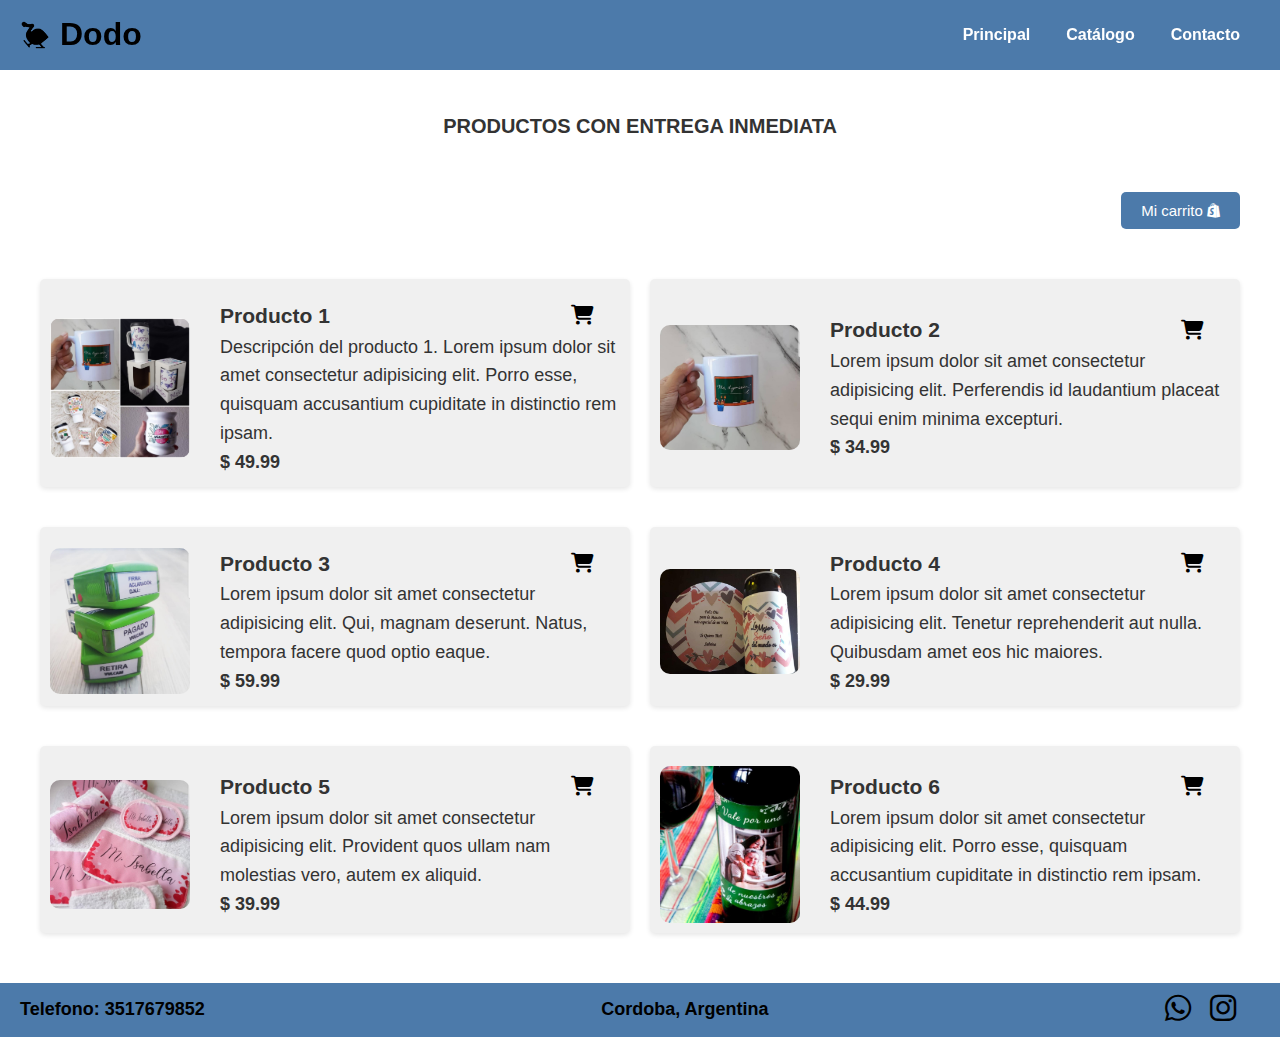
==== commit 1ab8a3af: "agrega carrito de compras" ====
--- a/catalogo.html
+++ b/catalogo.html
@@ -53,6 +53,20 @@
 		<main>
 			<section style="min-height: calc(100vh - 11.5rem)">
 				<h2>PRODUCTOS CON ENTREGA INMEDIATA</h2>
+				<div class="mostrar-carrito">
+					<button
+						id="mostrar-carrito"
+						type="button"
+						class="btn-mostrar-carrito"
+					>
+						Mi carrito
+						<i class="fa-brands fa-shopify"></i>
+					</button>
+				</div>
+				<div id="carrito" class="carrito">
+					<p class="carrito-vacio">Carrito vacio</p>
+				</div>
+
 				<div id="productos-container"></div>
 			</section>
 		</main>
--- a/recursos/css/catalogo.css
+++ b/recursos/css/catalogo.css
@@ -97,3 +97,97 @@
 	max-width: 180px; /* Ajustar el ancho máximo de las imágenes */
 	height: auto; /* Mantener la proporción de la imagen */
 }
+
+.mostrar-carrito {
+	display: flex;
+	width: 100%;
+	padding: 20px;
+	justify-content: end;
+}
+
+.mostrar-carrito button {
+	background-color: #004286b3;
+	color: white;
+	padding: 10px 20px;
+	border: none;
+	border-radius: 5px;
+	cursor: pointer;
+	font-size: 15px;
+}
+
+.btn-agregar-carrito {
+	border: none;
+	background: none;
+	outline: none;
+	cursor: pointer;
+	font-size: 20px;
+}
+
+.btn-agregar-carrito:hover {
+	color: #004286b3;
+	font-size: 25px;
+}
+
+.total {
+	margin-top: 20px;
+	font-weight: bold;
+	text-align: center;
+}
+
+.total-container {
+	display: flex;
+	justify-content: space-between;
+	align-items: center;
+}
+
+.carrito {
+	display: none;
+	width: 50%;
+	border: solid 1px gray;
+	border-radius: 10px;
+	padding: 20px 20px 10px 20px;
+	background-color: #5097d1;
+	color: white;
+	position: fixed;
+	right: 20px;
+}
+
+.show {
+	display: block;
+}
+
+.carrito-item {
+	display: flex;
+	justify-content: space-between;
+	margin-bottom: 10px;
+	padding-bottom: 5px;
+	border-bottom: 0.5px solid #333;
+}
+
+.btn-eliminar {
+	border-radius: 15px;
+	border: none;
+	padding: 5px 10px;
+	background: white;
+	cursor: pointer;
+}
+
+.btn-eliminar:hover {
+	background: red;
+	color: white;
+}
+
+.btn-comprar {
+	background-color: #004286b3;
+	color: white;
+	padding: 10px 20px;
+	border: none;
+	border-radius: 5px;
+	cursor: pointer;
+}
+
+.carrito-vacio {
+	text-align: center;
+	font-size: 20px;
+	font-weight: bold;
+}
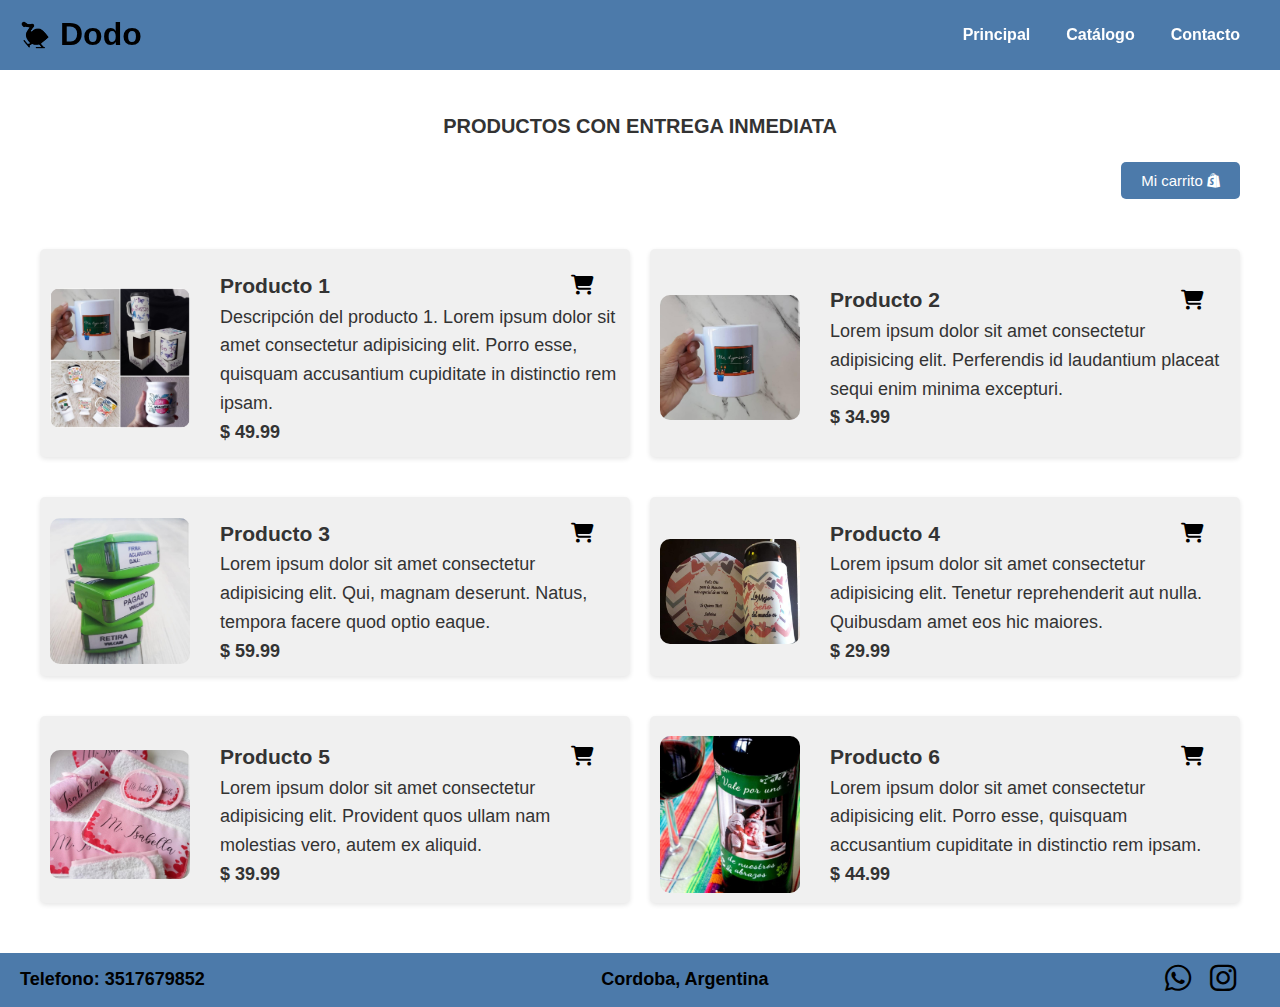
==== commit 253d943a: "agrego boton cerrar carrito" ====
--- a/catalogo.html
+++ b/catalogo.html
@@ -52,7 +52,7 @@
 
 		<main>
 			<section style="min-height: calc(100vh - 11.5rem)">
-				<h2>PRODUCTOS CON ENTREGA INMEDIATA</h2>
+				<h2 style="margin-bottom: 0px">PRODUCTOS CON ENTREGA INMEDIATA</h2>
 				<div class="mostrar-carrito">
 					<button
 						id="mostrar-carrito"
@@ -63,8 +63,20 @@
 						<i class="fa-brands fa-shopify"></i>
 					</button>
 				</div>
-				<div id="carrito" class="carrito">
-					<p class="carrito-vacio">Carrito vacio</p>
+
+				<div id="mi-carrito" class="carrito">
+					<div class="carrito-header">
+						<button
+							class="btn-cerrar-carrito"
+							type="button"
+							id="cerrar-carrito"
+						>
+							<i class="fa-solid fa-xmark"></i>
+						</button>
+					</div>
+					<div id="carrito">
+						<p class="carrito-vacio">Carrito vacio</p>
+					</div>
 				</div>
 
 				<div id="productos-container"></div>
--- a/recursos/css/catalogo.css
+++ b/recursos/css/catalogo.css
@@ -150,6 +150,35 @@
 	color: white;
 	position: fixed;
 	right: 20px;
+	top: 75px;
+}
+
+.carrito-header {
+	display: flex;
+	justify-content: end;
+	margin-bottom: 10px;
+}
+
+.btn-cerrar-carrito {
+	background: none;
+	color: white;
+	padding: 10px 20px;
+	padding-top: 0px;
+	border: none;
+	border-radius: 5px;
+	cursor: pointer;
+	font-size: 25px;
+	cursor: pointer;
+}
+
+.btn-cerrar-carrito:hover {
+	color: rgb(29, 29, 168);
+}
+
+@media (max-width: 600px) {
+	.carrito {
+		width: 90%;
+	}
 }
 
 .show {
